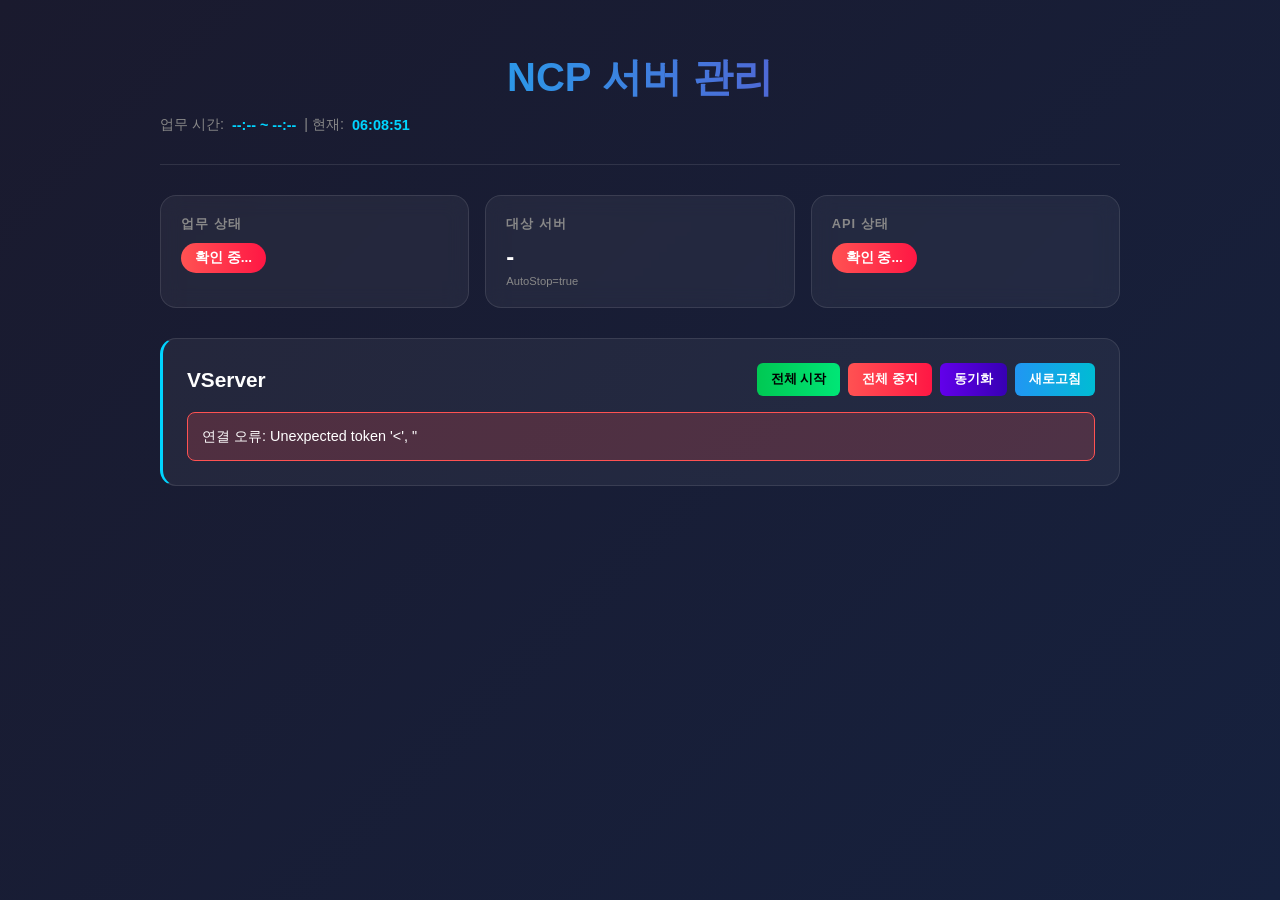
==== static/index.html @ e786b467 "first commit" ====
<!DOCTYPE html>
<html lang="ko">
<head>
    <meta charset="UTF-8">
    <meta name="viewport" content="width=device-width, initial-scale=1.0">
    <title>NCP 서버 관리 대시보드</title>
    <style>
        * { margin: 0; padding: 0; box-sizing: border-box; }

        body {
            font-family: 'Segoe UI', Tahoma, Geneva, Verdana, sans-serif;
            background: linear-gradient(135deg, #1a1a2e 0%, #16213e 100%);
            min-height: 100vh;
            color: #fff;
        }

        .container { max-width: 1000px; margin: 0 auto; padding: 20px; }

        header {
            text-align: center;
            padding: 30px 0;
            border-bottom: 1px solid rgba(255,255,255,0.1);
            margin-bottom: 30px;
        }

        header h1 {
            font-size: 2.5rem;
            margin-bottom: 10px;
            background: linear-gradient(90deg, #00d4ff, #7b2cbf);
            -webkit-background-clip: text;
            -webkit-text-fill-color: transparent;
        }

        .status-cards {
            display: grid;
            grid-template-columns: repeat(auto-fit, minmax(200px, 1fr));
            gap: 16px;
            margin-bottom: 30px;
        }

        .card {
            background: rgba(255,255,255,0.05);
            border-radius: 16px;
            padding: 20px;
            backdrop-filter: blur(10px);
            border: 1px solid rgba(255,255,255,0.1);
            transition: transform 0.3s, box-shadow 0.3s;
        }

        .card:hover {
            transform: translateY(-3px);
            box-shadow: 0 10px 40px rgba(0,0,0,0.3);
        }

        .card h3 {
            font-size: 0.8rem;
            text-transform: uppercase;
            letter-spacing: 1px;
            color: #888;
            margin-bottom: 10px;
        }

        .card .value { font-size: 1.5rem; font-weight: bold; }

        .status-badge {
            display: inline-block;
            padding: 6px 14px;
            border-radius: 20px;
            font-size: 0.85rem;
            font-weight: 600;
        }

        .status-badge.work { background: linear-gradient(90deg, #00c853, #00e676); color: #000; }
        .status-badge.off { background: linear-gradient(90deg, #ff5252, #ff1744); color: #fff; }

        .server-section {
            background: rgba(255,255,255,0.05);
            border-radius: 16px;
            padding: 24px;
            border: 1px solid rgba(255,255,255,0.1);
            border-left: 3px solid #00d4ff;
        }

        .section-header {
            display: flex;
            justify-content: space-between;
            align-items: center;
            margin-bottom: 16px;
        }

        .section-header h2 {
            font-size: 1.3rem;
            display: flex;
            align-items: center;
            gap: 10px;
        }

        .server-item {
            display: flex;
            align-items: center;
            justify-content: space-between;
            padding: 14px 16px;
            background: rgba(255,255,255,0.03);
            border-radius: 10px;
            margin-bottom: 10px;
            transition: background 0.3s;
        }

        .server-item:hover { background: rgba(255,255,255,0.08); }

        .server-info { flex: 1; }
        .server-name { font-size: 1rem; font-weight: 600; margin-bottom: 2px; }
        .server-id { font-size: 0.8rem; color: #888; font-family: monospace; }

        .server-status { display: flex; align-items: center; gap: 10px; }

        .status-dot {
            width: 10px;
            height: 10px;
            border-radius: 50%;
            animation: pulse 2s infinite;
        }

        .status-dot.running { background: #00e676; box-shadow: 0 0 8px #00e676; }
        .status-dot.stopped { background: #ff5252; box-shadow: 0 0 8px #ff5252; }
        .status-dot.pending { background: #ffc107; box-shadow: 0 0 8px #ffc107; }

        @keyframes pulse { 0%, 100% { opacity: 1; } 50% { opacity: 0.5; } }

        .btn {
            padding: 8px 14px;
            border: none;
            border-radius: 6px;
            cursor: pointer;
            font-weight: 600;
            font-size: 0.8rem;
            transition: transform 0.2s, box-shadow 0.2s;
        }

        .btn:hover { transform: scale(1.05); }
        .btn:active { transform: scale(0.95); }
        .btn:disabled { opacity: 0.5; cursor: not-allowed; transform: none; }

        .btn-start { background: linear-gradient(90deg, #00c853, #00e676); color: #000; }
        .btn-stop { background: linear-gradient(90deg, #ff5252, #ff1744); color: #fff; }
        .btn-refresh { background: linear-gradient(90deg, #2196f3, #00bcd4); color: #fff; }
        .btn-sync { background: linear-gradient(90deg, #6200ea, #3700b3); color: #fff; }

        .btn-group { display: flex; gap: 8px; }

        /* 커스텀 툴팁 스타일 */
        .tooltip-container {
            position: relative;
            display: inline-block;
        }

        .custom-tooltip {
            visibility: hidden;
            width: 200px;
            background-color: rgba(0, 0, 0, 0.9);
            color: #fff;
            text-align: center;
            border-radius: 8px;
            padding: 10px;
            position: absolute;
            z-index: 100;
            bottom: 125%; /* 버튼 위로 위치 */
            left: 50%;
            transform: translateX(-50%);
            opacity: 0;
            transition: opacity 0.3s, transform 0.3s;
            font-size: 0.75rem;
            line-height: 1.4;
            pointer-events: none;
            border: 1px solid rgba(0, 212, 255, 0.3);
            box-shadow: 0 4px 15px rgba(0,0,0,0.5);
        }

        .custom-tooltip::after {
            content: "";
            position: absolute;
            top: 100%; /* 툴팁 아래쪽에 화살표 */
            left: 50%;
            margin-left: -5px;
            border-width: 5px;
            border-style: solid;
            border-color: rgba(0, 0, 0, 0.9) transparent transparent transparent;
        }

        .tooltip-container:hover .custom-tooltip {
            visibility: visible;
            opacity: 1;
            transform: translateX(-50%) translateY(-5px);
        }

        .loading { text-align: center; padding: 30px; color: #888; }

        .spinner {
            width: 30px;
            height: 30px;
            border: 3px solid rgba(255,255,255,0.1);
            border-top-color: #00d4ff;
            border-radius: 50%;
            animation: spin 1s linear infinite;
            margin: 0 auto 12px;
        }

        @keyframes spin { to { transform: rotate(360deg); } }

        .error {
            background: rgba(255,82,82,0.2);
            border: 1px solid #ff5252;
            padding: 14px;
            border-radius: 8px;
            font-size: 0.9rem;
        }

        .schedule-info {
            display: flex;
            align-items: center;
            gap: 8px;
            color: #888;
            font-size: 0.9rem;
        }

        .schedule-info span { color: #00d4ff; font-weight: 600; }

        .empty-state {
            text-align: center;
            padding: 40px 20px;
            color: #666;
        }

        .empty-state h3 { margin-bottom: 8px; color: #888; }
    </style>
</head>
<body>
    <div class="container">
        <header>
            <h1>NCP 서버 관리</h1>
            <p class="schedule-info">
                업무 시간: <span id="work-hours">--:-- ~ --:--</span> |
                현재: <span id="current-time">--:--:--</span>
            </p>
        </header>

        <div class="status-cards">
            <div class="card">
                <h3>업무 상태</h3>
                <div id="work-status"><span class="status-badge off">확인 중...</span></div>
            </div>
            <div class="card">
                <h3>대상 서버</h3>
                <div class="value" id="server-count">-</div>
                <div style="font-size: 0.7rem; color: #888; margin-top: 4px;">AutoStop=true</div>
            </div>
            <div class="card">
                <h3>API 상태</h3>
                <div id="api-status"><span class="status-badge off">확인 중...</span></div>
            </div>
        </div>

        <div class="server-section">
            <div class="section-header">
                <h2>VServer</h2>
                <div class="btn-group">
                    <button class="btn btn-start" onclick="startAllServers()">전체 시작</button>
                    <button class="btn btn-stop" onclick="stopAllServers()">전체 중지</button>
                    <div class="tooltip-container">
                        <div class="custom-tooltip">현재 시간 규칙에 맞춰<br>서버를 <strong>시작</strong>하거나 <strong>중지</strong>합니다.</div>
                        <button class="btn btn-sync" onclick="runScheduler()">동기화</button>
                    </div>
                    <div class="tooltip-container">
                        <div id="refresh-tooltip" class="custom-tooltip">새로고침</div>
                        <button id="btn-refresh" class="btn btn-refresh" onclick="refreshServers()">새로고침</button>
                    </div>
                </div>
            </div>
            <div id="server-container">
                <div class="loading"><div class="spinner"></div><p>불러오는 중...</p></div>
            </div>
        </div>
    </div>

    <script>
        let serverList = [];
        let refreshTimer = null;

        async function fetchStatus() {
            try {
                const response = await fetch('/api/status');
                const data = await response.json();

                const info = data.work_time_info;
                const start = `${String(info.start_hour).padStart(2, '0')}:${String(info.start_minute).padStart(2, '0')}`;
                const end = `${String(info.end_hour).padStart(2, '0')}:${String(info.end_minute).padStart(2, '0')}`;
                document.getElementById('work-hours').textContent = `${start} ~ ${end}`;

                const workStatus = document.getElementById('work-status');
                workStatus.innerHTML = info.is_work_time
                    ? '<span class="status-badge work">업무중</span>'
                    : '<span class="status-badge off">퇴근!</span>';

                const apiStatus = document.getElementById('api-status');
                apiStatus.innerHTML = data.api_configured
                    ? '<span class="status-badge work">연결됨</span>'
                    : '<span class="status-badge off">미설정</span>';
            } catch (error) {
                console.error('Status fetch error:', error);
            }
        }

        function updateTime() {
            document.getElementById('current-time').textContent = new Date().toTimeString().split(' ')[0];
        }

        async function refreshServers() {
            if (refreshTimer) clearTimeout(refreshTimer);

            const container = document.getElementById('server-container');
            // 로딩 중 표시를 매번 하면 깜빡거리므로, 데이터가 없을 때만 표시
            if (serverList.length === 0) {
                container.innerHTML = '<div class="loading"><div class="spinner"></div><p>불러오는 중...</p></div>';
            }

            try {
                const response = await fetch('/api/servers');
                const data = await response.json();

                if (data.getServerInstanceListResponse) {
                    serverList = data.getServerInstanceListResponse.serverInstanceList || [];
                    document.getElementById('server-count').textContent = serverList.length;
                    renderServers();

                    // 자동 갱신 로직: 작업 중인 서버가 있으면 10초마다 갱신, 안정화되면 중단
                    const hasPending = serverList.some(s => {
                        const statusClass = getStatusClass(s.serverInstanceStatus.code, s.serverInstanceOperation?.code);
                        return statusClass === 'pending';
                    });
                    
                    const refreshBtn = document.getElementById('btn-refresh');
                    const tooltip = document.getElementById('refresh-tooltip');
                    
                    if (hasPending) {
                        tooltip.innerHTML = "상태 변경 중...<br><strong>10초마다</strong> 자동으로 새로고침됩니다.";
                        refreshBtn.innerHTML = '새로고침 <small style="font-size:0.6rem; opacity:0.7;">(자동...)</small>';
                        refreshTimer = setTimeout(refreshServers, 10000);
                    } else {
                        tooltip.textContent = "새로고침";
                        refreshBtn.innerHTML = '새로고침';
                    }

                } else {
                    container.innerHTML = `<div class="error">오류: ${data.responseError?.returnMessage || '알 수 없는 오류'}</div>`;
                }
            } catch (error) {
                container.innerHTML = `<div class="error">연결 오류: ${error.message}</div>`;
            }
        }

        function renderServers() {
            const container = document.getElementById('server-container');

            if (serverList.length === 0) {
                container.innerHTML = '<div class="empty-state"><h3>서버가 없습니다</h3></div>';
                return;
            }

            container.innerHTML = serverList.map(server => {
                const statusCode = server.serverInstanceStatus.code;
                const operationCode = server.serverInstanceOperation?.code;
                const statusName = server.serverInstanceStatusName;

                const statusClass = getStatusClass(statusCode, operationCode);
                const statusText = getStatusText(statusCode, operationCode, statusName);
                const isRunning = statusClass === 'running';
                const isStopped = statusClass === 'stopped';
                const isPending = statusClass === 'pending';

                return `
                    <div class="server-item">
                        <div class="server-info">
                            <div class="server-name">${server.serverName}</div>
                            <div class="server-id">${server.serverInstanceNo}</div>
                        </div>
                        <div class="server-status">
                            <span>${statusText}</span>
                            <div class="status-dot ${statusClass}"></div>
                            <button class="btn btn-start" onclick="startServer('${server.serverInstanceNo}')" ${isRunning || isPending ? 'disabled' : ''}>시작</button>
                            <button class="btn btn-stop" onclick="stopServer('${server.serverInstanceNo}')" ${isStopped || isPending ? 'disabled' : ''}>중지</button>
                        </div>
                    </div>
                `;
            }).join('');
        }

        function getStatusClass(statusCode, operationCode) {
            // 작업 중인 경우
            if (operationCode && operationCode !== 'NULL') {
                return 'pending';
            }
            switch(statusCode) {
                case 'RUN': return 'running';
                case 'NSTOP': case 'STOP': return 'stopped';
                default: return 'pending';
            }
        }

        function getStatusText(statusCode, operationCode, statusName) {
            // 작업 중인 경우 (SHTDN=정지중, STRT=시작중, REBOT=재시작중 등)
            if (operationCode && operationCode !== 'NULL') {
                const opTexts = {
                    'SHTDN': '정지 중',
                    'START': '시작 중',
                    'REBOT': '재시작 중',
                    'TERMT': '반납 중'
                };
                return opTexts[operationCode] || statusName || operationCode;
            }
            const texts = {
                'RUN': '실행 중',
                'NSTOP': '정지됨', 'STOP': '정지됨',
                'INIT': '초기화 중', 'CREAT': '생성 중'
            };
            return texts[statusCode] || statusName || statusCode;
        }

        async function startServer(serverNo) {
            try {
                await fetch('/api/servers/start', {
                    method: 'POST',
                    headers: { 'Content-Type': 'application/json' },
                    body: JSON.stringify({ server_instance_nos: [serverNo] })
                });
                setTimeout(refreshServers, 2000);
            } catch (error) { alert('시작 실패: ' + error.message); }
        }

        async function stopServer(serverNo) {
            try {
                await fetch('/api/servers/stop', {
                    method: 'POST',
                    headers: { 'Content-Type': 'application/json' },
                    body: JSON.stringify({ server_instance_nos: [serverNo] })
                });
                setTimeout(refreshServers, 2000);
            } catch (error) { alert('중지 실패: ' + error.message); }
        }

        async function startAllServers() {
            const nos = serverList.map(s => s.serverInstanceNo);
            if (nos.length === 0) return alert('서버가 없습니다.');
            if (!confirm('모든 서버를 시작하시겠습니까?')) return;
            try {
                await fetch('/api/servers/start', {
                    method: 'POST',
                    headers: { 'Content-Type': 'application/json' },
                    body: JSON.stringify({ server_instance_nos: nos })
                });
                setTimeout(refreshServers, 2000);
            } catch (error) { alert('시작 실패: ' + error.message); }
        }

        async function stopAllServers() {
            const nos = serverList.map(s => s.serverInstanceNo);
            if (nos.length === 0) return alert('서버가 없습니다.');
            if (!confirm('모든 서버를 중지하시겠습니까?')) return;
            try {
                await fetch('/api/servers/stop', {
                    method: 'POST',
                    headers: { 'Content-Type': 'application/json' },
                    body: JSON.stringify({ server_instance_nos: nos })
                });
                setTimeout(refreshServers, 2000);
            } catch (error) { alert('중지 실패: ' + error.message); }
        }

        async function runScheduler() {
            if (!confirm('현재 시간 규칙에 맞춰 서버 상태를 동기화하시겠습니까?')) return;
            try {
                const response = await fetch('/api/scheduler/run', { method: 'POST' });
                if (response.ok) {
                    alert('규칙 적용이 완료되었습니다.');
                    refreshServers();
                } else {
                    const data = await response.json();
                    alert('오류: ' + (data.detail || '알 수 없는 오류'));
                }
            } catch (error) {
                alert('요청 실패: ' + error.message);
            }
        }

        // Init
        fetchStatus();
        refreshServers();
        setInterval(updateTime, 1000);
        setInterval(fetchStatus, 60000);
    </script>
</body>
</html>
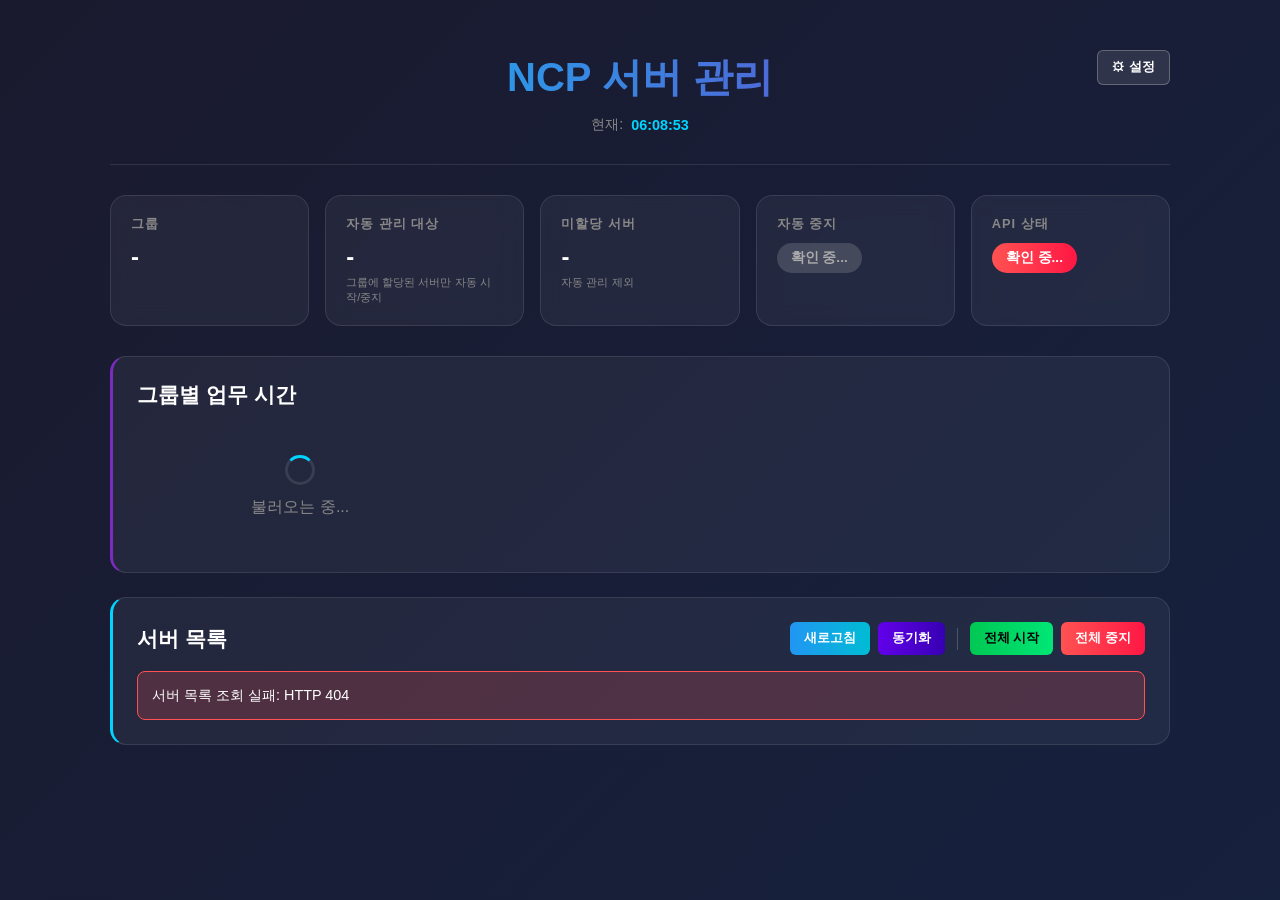
==== commit 0c303ad8: "그룹 기반 서버 관리 시스템으로 전면 개편 - SQLite 그룹/할당 저장소 도입 (app/database.py) — 그룹별 업무시간·주말 설정 - 그룹에 할당된 서버만 자동 시작" ====
--- a/static/index.html
+++ b/static/index.html
@@ -4,276 +4,70 @@
     <meta charset="UTF-8">
     <meta name="viewport" content="width=device-width, initial-scale=1.0">
     <title>NCP 서버 관리 대시보드</title>
-    <style>
-        * { margin: 0; padding: 0; box-sizing: border-box; }
-
-        body {
-            font-family: 'Segoe UI', Tahoma, Geneva, Verdana, sans-serif;
-            background: linear-gradient(135deg, #1a1a2e 0%, #16213e 100%);
-            min-height: 100vh;
-            color: #fff;
-        }
-
-        .container { max-width: 1000px; margin: 0 auto; padding: 20px; }
-
-        header {
-            text-align: center;
-            padding: 30px 0;
-            border-bottom: 1px solid rgba(255,255,255,0.1);
-            margin-bottom: 30px;
-        }
-
-        header h1 {
-            font-size: 2.5rem;
-            margin-bottom: 10px;
-            background: linear-gradient(90deg, #00d4ff, #7b2cbf);
-            -webkit-background-clip: text;
-            -webkit-text-fill-color: transparent;
-        }
-
-        .status-cards {
-            display: grid;
-            grid-template-columns: repeat(auto-fit, minmax(200px, 1fr));
-            gap: 16px;
-            margin-bottom: 30px;
-        }
-
-        .card {
-            background: rgba(255,255,255,0.05);
-            border-radius: 16px;
-            padding: 20px;
-            backdrop-filter: blur(10px);
-            border: 1px solid rgba(255,255,255,0.1);
-            transition: transform 0.3s, box-shadow 0.3s;
-        }
-
-        .card:hover {
-            transform: translateY(-3px);
-            box-shadow: 0 10px 40px rgba(0,0,0,0.3);
-        }
-
-        .card h3 {
-            font-size: 0.8rem;
-            text-transform: uppercase;
-            letter-spacing: 1px;
-            color: #888;
-            margin-bottom: 10px;
-        }
-
-        .card .value { font-size: 1.5rem; font-weight: bold; }
-
-        .status-badge {
-            display: inline-block;
-            padding: 6px 14px;
-            border-radius: 20px;
-            font-size: 0.85rem;
-            font-weight: 600;
-        }
-
-        .status-badge.work { background: linear-gradient(90deg, #00c853, #00e676); color: #000; }
-        .status-badge.off { background: linear-gradient(90deg, #ff5252, #ff1744); color: #fff; }
-
-        .server-section {
-            background: rgba(255,255,255,0.05);
-            border-radius: 16px;
-            padding: 24px;
-            border: 1px solid rgba(255,255,255,0.1);
-            border-left: 3px solid #00d4ff;
-        }
-
-        .section-header {
-            display: flex;
-            justify-content: space-between;
-            align-items: center;
-            margin-bottom: 16px;
-        }
-
-        .section-header h2 {
-            font-size: 1.3rem;
-            display: flex;
-            align-items: center;
-            gap: 10px;
-        }
-
-        .server-item {
-            display: flex;
-            align-items: center;
-            justify-content: space-between;
-            padding: 14px 16px;
-            background: rgba(255,255,255,0.03);
-            border-radius: 10px;
-            margin-bottom: 10px;
-            transition: background 0.3s;
-        }
-
-        .server-item:hover { background: rgba(255,255,255,0.08); }
-
-        .server-info { flex: 1; }
-        .server-name { font-size: 1rem; font-weight: 600; margin-bottom: 2px; }
-        .server-id { font-size: 0.8rem; color: #888; font-family: monospace; }
-
-        .server-status { display: flex; align-items: center; gap: 10px; }
-
-        .status-dot {
-            width: 10px;
-            height: 10px;
-            border-radius: 50%;
-            animation: pulse 2s infinite;
-        }
-
-        .status-dot.running { background: #00e676; box-shadow: 0 0 8px #00e676; }
-        .status-dot.stopped { background: #ff5252; box-shadow: 0 0 8px #ff5252; }
-        .status-dot.pending { background: #ffc107; box-shadow: 0 0 8px #ffc107; }
-
-        @keyframes pulse { 0%, 100% { opacity: 1; } 50% { opacity: 0.5; } }
-
-        .btn {
-            padding: 8px 14px;
-            border: none;
-            border-radius: 6px;
-            cursor: pointer;
-            font-weight: 600;
-            font-size: 0.8rem;
-            transition: transform 0.2s, box-shadow 0.2s;
-        }
-
-        .btn:hover { transform: scale(1.05); }
-        .btn:active { transform: scale(0.95); }
-        .btn:disabled { opacity: 0.5; cursor: not-allowed; transform: none; }
-
-        .btn-start { background: linear-gradient(90deg, #00c853, #00e676); color: #000; }
-        .btn-stop { background: linear-gradient(90deg, #ff5252, #ff1744); color: #fff; }
-        .btn-refresh { background: linear-gradient(90deg, #2196f3, #00bcd4); color: #fff; }
-        .btn-sync { background: linear-gradient(90deg, #6200ea, #3700b3); color: #fff; }
-
-        .btn-group { display: flex; gap: 8px; }
-
-        /* 커스텀 툴팁 스타일 */
-        .tooltip-container {
-            position: relative;
-            display: inline-block;
-        }
-
-        .custom-tooltip {
-            visibility: hidden;
-            width: 200px;
-            background-color: rgba(0, 0, 0, 0.9);
-            color: #fff;
-            text-align: center;
-            border-radius: 8px;
-            padding: 10px;
-            position: absolute;
-            z-index: 100;
-            bottom: 125%; /* 버튼 위로 위치 */
-            left: 50%;
-            transform: translateX(-50%);
-            opacity: 0;
-            transition: opacity 0.3s, transform 0.3s;
-            font-size: 0.75rem;
-            line-height: 1.4;
-            pointer-events: none;
-            border: 1px solid rgba(0, 212, 255, 0.3);
-            box-shadow: 0 4px 15px rgba(0,0,0,0.5);
-        }
-
-        .custom-tooltip::after {
-            content: "";
-            position: absolute;
-            top: 100%; /* 툴팁 아래쪽에 화살표 */
-            left: 50%;
-            margin-left: -5px;
-            border-width: 5px;
-            border-style: solid;
-            border-color: rgba(0, 0, 0, 0.9) transparent transparent transparent;
-        }
-
-        .tooltip-container:hover .custom-tooltip {
-            visibility: visible;
-            opacity: 1;
-            transform: translateX(-50%) translateY(-5px);
-        }
-
-        .loading { text-align: center; padding: 30px; color: #888; }
-
-        .spinner {
-            width: 30px;
-            height: 30px;
-            border: 3px solid rgba(255,255,255,0.1);
-            border-top-color: #00d4ff;
-            border-radius: 50%;
-            animation: spin 1s linear infinite;
-            margin: 0 auto 12px;
-        }
-
-        @keyframes spin { to { transform: rotate(360deg); } }
-
-        .error {
-            background: rgba(255,82,82,0.2);
-            border: 1px solid #ff5252;
-            padding: 14px;
-            border-radius: 8px;
-            font-size: 0.9rem;
-        }
-
-        .schedule-info {
-            display: flex;
-            align-items: center;
-            gap: 8px;
-            color: #888;
-            font-size: 0.9rem;
-        }
-
-        .schedule-info span { color: #00d4ff; font-weight: 600; }
-
-        .empty-state {
-            text-align: center;
-            padding: 40px 20px;
-            color: #666;
-        }
-
-        .empty-state h3 { margin-bottom: 8px; color: #888; }
-    </style>
+    <link rel="stylesheet" href="/static/style.css">
 </head>
 <body>
     <div class="container">
         <header>
             <h1>NCP 서버 관리</h1>
             <p class="schedule-info">
-                업무 시간: <span id="work-hours">--:-- ~ --:--</span> |
                 현재: <span id="current-time">--:--:--</span>
             </p>
+            <div class="header-actions">
+                <a href="/settings" class="btn btn-settings">⚙ 설정</a>
+            </div>
         </header>
+
+        <div id="autostop-banner" class="banner-warning" style="display: none;"></div>
+        <div id="unassigned-banner" class="banner-warning" style="display: none;"></div>
 
         <div class="status-cards">
             <div class="card">
-                <h3>업무 상태</h3>
-                <div id="work-status"><span class="status-badge off">확인 중...</span></div>
+                <h3>그룹</h3>
+                <div class="value" id="group-count">-</div>
             </div>
             <div class="card">
-                <h3>대상 서버</h3>
+                <h3>자동 관리 대상</h3>
                 <div class="value" id="server-count">-</div>
-                <div style="font-size: 0.7rem; color: #888; margin-top: 4px;">AutoStop=true</div>
+                <div style="font-size: 0.7rem; color: #888; margin-top: 4px;" id="server-count-sub">그룹에 할당된 서버만 자동 시작/중지</div>
+            </div>
+            <div class="card">
+                <h3>미할당 서버</h3>
+                <div class="value" id="unassigned-count">-</div>
+                <div style="font-size: 0.7rem; color: #888; margin-top: 4px;">자동 관리 제외</div>
+            </div>
+            <div class="card">
+                <h3>자동 중지</h3>
+                <div id="auto-stop-status"><span class="status-badge none">확인 중...</span></div>
             </div>
             <div class="card">
                 <h3>API 상태</h3>
                 <div id="api-status"><span class="status-badge off">확인 중...</span></div>
+                <div style="font-size: 0.7rem; color: #888; margin-top: 4px; display: none;" id="api-status-sub"></div>
             </div>
         </div>
 
-        <div class="server-section">
+        <div class="section accent-purple">
             <div class="section-header">
-                <h2>VServer</h2>
+                <h2>그룹별 업무 시간</h2>
+            </div>
+            <div id="group-container" class="group-grid">
+                <div class="loading"><div class="spinner"></div><p>불러오는 중...</p></div>
+            </div>
+        </div>
+
+        <div class="section accent-blue">
+            <div class="section-header">
+                <h2>서버 목록</h2>
                 <div class="btn-group">
-                    <button class="btn btn-start" onclick="startAllServers()">전체 시작</button>
-                    <button class="btn btn-stop" onclick="stopAllServers()">전체 중지</button>
+                    <button id="btn-refresh" class="btn btn-refresh" onclick="refreshServers()">새로고침</button>
                     <div class="tooltip-container">
-                        <div class="custom-tooltip">현재 시간 규칙에 맞춰<br>서버를 <strong>시작</strong>하거나 <strong>중지</strong>합니다.</div>
-                        <button class="btn btn-sync" onclick="runScheduler()">동기화</button>
+                        <div class="custom-tooltip">각 그룹의 시간 규칙에 맞춰<br>서버를 <strong>시작</strong>하거나 <strong>중지</strong>합니다.<br>(미할당 서버는 제외)</div>
+                        <button class="btn btn-sync" onclick="runScheduler(this)">동기화</button>
                     </div>
-                    <div class="tooltip-container">
-                        <div id="refresh-tooltip" class="custom-tooltip">새로고침</div>
-                        <button id="btn-refresh" class="btn btn-refresh" onclick="refreshServers()">새로고침</button>
-                    </div>
+                    <div class="btn-divider"></div>
+                    <button class="btn btn-start" onclick="startAllServers(this)">전체 시작</button>
+                    <button class="btn btn-stop" onclick="openStopModal()">전체 중지</button>
                 </div>
             </div>
             <div id="server-container">
@@ -282,29 +76,82 @@
         </div>
     </div>
 
+    <!-- 전체 중지 범위 선택 모달 -->
+    <div id="stop-modal" class="modal-overlay" style="display: none;">
+        <div class="modal-box">
+            <h3>전체 중지</h3>
+            <p id="stop-modal-desc"></p>
+            <div class="modal-actions">
+                <button class="btn btn-stop" id="stop-all-btn"></button>
+                <button class="btn btn-stop-outline" id="stop-assigned-btn"></button>
+                <button class="btn btn-settings" onclick="closeStopModal()">취소</button>
+            </div>
+        </div>
+    </div>
+
+    <div id="toast-container" class="toast-container"></div>
+
     <script>
-        let serverList = [];
+        let serverList = null;          // null = 아직 미로드, [] = 로드됐지만 0대
+        let groups = [];
+        let autoStopEnabled = true;
         let refreshTimer = null;
+
+        function esc(str) {
+            return String(str ?? '').replace(/[&<>"']/g,
+                c => ({'&':'&amp;','<':'&lt;','>':'&gt;','"':'&quot;',"'":'&#39;'}[c]));
+        }
+
+        function pad(n) { return String(n).padStart(2, '0'); }
+
+        function showToast(message, type = 'success') {
+            const container = document.getElementById('toast-container');
+            const toast = document.createElement('div');
+            toast.className = `toast ${type === 'success' ? '' : type}`.trim();
+            toast.textContent = message;
+            container.appendChild(toast);
+            setTimeout(() => toast.remove(), type === 'success' ? 3500 : 6500);
+        }
+
+        // 중복 클릭 방지: 요청 동안 버튼 비활성화
+        async function withBusy(btn, fn) {
+            if (!btn) return fn();
+            if (btn.disabled) return;
+            const orig = btn.innerHTML;
+            btn.disabled = true;
+            btn.innerHTML = '처리 중...';
+            try { await fn(); }
+            finally { btn.disabled = false; btn.innerHTML = orig; }
+        }
 
         async function fetchStatus() {
             try {
                 const response = await fetch('/api/status');
+                if (!response.ok) return;
                 const data = await response.json();
 
-                const info = data.work_time_info;
-                const start = `${String(info.start_hour).padStart(2, '0')}:${String(info.start_minute).padStart(2, '0')}`;
-                const end = `${String(info.end_hour).padStart(2, '0')}:${String(info.end_minute).padStart(2, '0')}`;
-                document.getElementById('work-hours').textContent = `${start} ~ ${end}`;
-
-                const workStatus = document.getElementById('work-status');
-                workStatus.innerHTML = info.is_work_time
-                    ? '<span class="status-badge work">업무중</span>'
-                    : '<span class="status-badge off">퇴근!</span>';
-
-                const apiStatus = document.getElementById('api-status');
-                apiStatus.innerHTML = data.api_configured
+                groups = data.groups || [];
+                autoStopEnabled = !!data.auto_stop_enabled;
+                document.getElementById('group-count').textContent = groups.length;
+
+                document.getElementById('api-status').innerHTML = data.api_configured
                     ? '<span class="status-badge work">연결됨</span>'
                     : '<span class="status-badge off">미설정</span>';
+                const apiSub = document.getElementById('api-status-sub');
+                if (!data.api_configured) {
+                    apiSub.textContent = 'NCP_ACCESS_KEY / NCP_SECRET_KEY 환경변수를 설정하세요';
+                    apiSub.style.display = 'block';
+                } else {
+                    apiSub.style.display = 'none';
+                }
+
+                document.getElementById('auto-stop-status').innerHTML = autoStopEnabled
+                    ? '<span class="status-badge work">켜짐</span>'
+                    : '<span class="status-badge warn">꺼짐</span>';
+                updateAutoStopBanner();
+
+                renderGroups();
+                renderServers();
             } catch (error) {
                 console.error('Status fetch error:', error);
             }
@@ -314,52 +161,133 @@
             document.getElementById('current-time').textContent = new Date().toTimeString().split(' ')[0];
         }
 
+        function updateAutoStopBanner() {
+            const banner = document.getElementById('autostop-banner');
+            if (autoStopEnabled) {
+                banner.style.display = 'none';
+                return;
+            }
+            banner.innerHTML = `
+                <span>⚠️ <strong>자동 중지가 꺼져 있습니다.</strong> 업무 종료 시간이 되어도 서버가 중지되지 않습니다. (자동 시작은 계속 동작)</span>
+                <a href="/settings" class="btn btn-settings">설정에서 켜기 →</a>`;
+            banner.style.display = 'flex';
+        }
+
+        function renderGroups() {
+            const container = document.getElementById('group-container');
+
+            if (groups.length === 0) {
+                container.innerHTML = `
+                    <div class="empty-state">
+                        <h3>그룹이 없습니다</h3>
+                        <p style="margin-bottom: 12px;">그룹을 만들고 서버를 할당해야 자동 시작/중지가 동작합니다.</p>
+                        <a href="/settings" class="btn btn-add">설정에서 그룹 추가 →</a>
+                    </div>`;
+                return;
+            }
+
+            container.innerHTML = groups.map(g => `
+                <div class="group-card">
+                    <div class="group-card-header">
+                        <span class="group-name">${esc(g.name)}</span>
+                        ${g.is_work_time
+                            ? '<span class="status-badge work">업무중</span>'
+                            : '<span class="status-badge idle">업무시간 외</span>'}
+                    </div>
+                    <div class="group-row">
+                        🕒 ${pad(g.start_hour)}:${pad(g.start_minute)} ~ ${pad(g.end_hour)}:${pad(g.end_minute)}
+                        · 주말 ${g.include_weekends ? '포함' : '제외'}
+                    </div>
+                    <div class="group-meta">할당 서버: <strong>${g.server_count}대</strong></div>
+                </div>
+            `).join('');
+        }
+
+        function updateBanner() {
+            const banner = document.getElementById('unassigned-banner');
+            if (!serverList) { banner.style.display = 'none'; return; }
+
+            const unassigned = serverList.filter(s => s.groupId == null).length;
+            if (unassigned === 0) {
+                banner.style.display = 'none';
+                return;
+            }
+
+            const allUnassigned = unassigned === serverList.length && serverList.length > 0;
+            banner.innerHTML = `
+                <span>⚠️ ${allUnassigned
+                    ? `모든 서버(${unassigned}대)가 그룹 미할당 상태입니다. 지금은 <strong>아무 서버도 자동 시작/중지되지 않습니다.</strong>`
+                    : `미할당 서버 <strong>${unassigned}대</strong>는 자동 시작/중지되지 않습니다.`}
+                </span>
+                <a href="/settings" class="btn btn-settings">설정에서 할당하기 →</a>`;
+            banner.style.display = 'flex';
+        }
+
         async function refreshServers() {
             if (refreshTimer) clearTimeout(refreshTimer);
 
             const container = document.getElementById('server-container');
-            // 로딩 중 표시를 매번 하면 깜빡거리므로, 데이터가 없을 때만 표시
-            if (serverList.length === 0) {
+            if (!serverList) {
                 container.innerHTML = '<div class="loading"><div class="spinner"></div><p>불러오는 중...</p></div>';
             }
 
             try {
                 const response = await fetch('/api/servers');
+
+                if (!response.ok) {
+                    const data = await response.json().catch(() => ({}));
+                    handleServerListError(data.detail || `HTTP ${response.status}`);
+                    return;
+                }
+
                 const data = await response.json();
-
-                if (data.getServerInstanceListResponse) {
-                    serverList = data.getServerInstanceListResponse.serverInstanceList || [];
-                    document.getElementById('server-count').textContent = serverList.length;
-                    renderServers();
-
-                    // 자동 갱신 로직: 작업 중인 서버가 있으면 10초마다 갱신, 안정화되면 중단
-                    const hasPending = serverList.some(s => {
-                        const statusClass = getStatusClass(s.serverInstanceStatus.code, s.serverInstanceOperation?.code);
-                        return statusClass === 'pending';
-                    });
-                    
-                    const refreshBtn = document.getElementById('btn-refresh');
-                    const tooltip = document.getElementById('refresh-tooltip');
-                    
-                    if (hasPending) {
-                        tooltip.innerHTML = "상태 변경 중...<br><strong>10초마다</strong> 자동으로 새로고침됩니다.";
-                        refreshBtn.innerHTML = '새로고침 <small style="font-size:0.6rem; opacity:0.7;">(자동...)</small>';
-                        refreshTimer = setTimeout(refreshServers, 10000);
-                    } else {
-                        tooltip.textContent = "새로고침";
-                        refreshBtn.innerHTML = '새로고침';
-                    }
-
-                } else {
-                    container.innerHTML = `<div class="error">오류: ${data.responseError?.returnMessage || '알 수 없는 오류'}</div>`;
-                }
+                serverList = data.getServerInstanceListResponse.serverInstanceList || [];
+                renderServers();
+                scheduleAutoRefresh();
             } catch (error) {
-                container.innerHTML = `<div class="error">연결 오류: ${error.message}</div>`;
+                handleServerListError(error.message);
+            }
+        }
+
+        function handleServerListError(message) {
+            const container = document.getElementById('server-container');
+            if (serverList && serverList.length > 0) {
+                // 기존 목록을 지우지 않고 유지, 폴링 체인도 유지
+                console.error('서버 목록 갱신 실패 (기존 목록 유지):', message);
+                showToast('서버 목록 갱신 실패 (기존 화면 유지): ' + message, 'error');
+                scheduleAutoRefresh();
+            } else {
+                container.innerHTML = `<div class="error">서버 목록 조회 실패: ${esc(message)}</div>`;
+            }
+        }
+
+        function scheduleAutoRefresh() {
+            const hasPending = (serverList || []).some(s =>
+                getStatusClass(s.serverInstanceStatus.code, s.serverInstanceOperation?.code) === 'pending');
+
+            const refreshBtn = document.getElementById('btn-refresh');
+
+            if (hasPending) {
+                refreshBtn.innerHTML = '새로고침 <small style="font-size:0.6rem; opacity:0.7;">(자동...)</small>';
+                refreshBtn.title = '상태 변경 중 - 10초마다 자동으로 새로고침됩니다';
+                refreshTimer = setTimeout(refreshServers, 10000);
+            } else {
+                refreshBtn.innerHTML = '새로고침';
+                refreshBtn.title = '';
             }
         }
 
         function renderServers() {
             const container = document.getElementById('server-container');
+            if (serverList === null) return;   // 아직 로드 전이면 로딩 표시 유지
+
+            const assigned = serverList.filter(s => s.groupId != null).length;
+            const unassigned = serverList.length - assigned;
+            document.getElementById('server-count').textContent = assigned;
+            document.getElementById('server-count-sub').textContent =
+                `전체 ${serverList.length}대 중 그룹 할당됨`;
+            document.getElementById('unassigned-count').textContent = unassigned;
+            updateBanner();
 
             if (serverList.length === 0) {
                 container.innerHTML = '<div class="empty-state"><h3>서버가 없습니다</h3></div>';
@@ -377,25 +305,50 @@
                 const isStopped = statusClass === 'stopped';
                 const isPending = statusClass === 'pending';
 
+                const group = groups.find(g => g.id === server.groupId);
+                const groupTag = group
+                    ? `<span class="group-tag" title="${esc(group.name)}">${esc(group.name)}</span>`
+                    : '<span class="group-tag unassigned">미할당</span>';
+
+                // 그룹 규칙 기준 기대 상태와 실제 상태가 다르면 표시
+                let mismatch = '';
+                if (group && !isPending) {
+                    if (group.is_work_time && isStopped) {
+                        mismatch = '<span class="mismatch-badge" title="그룹 규칙상 지금은 켜져 있어야 합니다">업무중인데 정지됨</span>';
+                    } else if (!group.is_work_time && isRunning && autoStopEnabled) {
+                        mismatch = '<span class="mismatch-badge" title="그룹 규칙상 지금은 꺼져 있어야 합니다">업무시간 외 실행 중</span>';
+                    }
+                }
+
                 return `
                     <div class="server-item">
                         <div class="server-info">
-                            <div class="server-name">${server.serverName}</div>
-                            <div class="server-id">${server.serverInstanceNo}</div>
+                            <div class="server-name">${esc(server.serverName)}</div>
+                            <div class="server-id">${esc(server.serverInstanceNo)}</div>
                         </div>
                         <div class="server-status">
-                            <span>${statusText}</span>
+                            ${mismatch}
+                            ${groupTag}
+                            <span>${esc(statusText)}</span>
                             <div class="status-dot ${statusClass}"></div>
-                            <button class="btn btn-start" onclick="startServer('${server.serverInstanceNo}')" ${isRunning || isPending ? 'disabled' : ''}>시작</button>
-                            <button class="btn btn-stop" onclick="stopServer('${server.serverInstanceNo}')" ${isStopped || isPending ? 'disabled' : ''}>중지</button>
+                            <button class="btn btn-start" data-action="start" data-no="${esc(server.serverInstanceNo)}" ${isRunning || isPending ? 'disabled' : ''}>시작</button>
+                            <button class="btn btn-stop" data-action="stop" data-no="${esc(server.serverInstanceNo)}" ${isStopped || isPending ? 'disabled' : ''}>중지</button>
                         </div>
                     </div>
                 `;
             }).join('');
         }
 
+        // 서버별 시작/중지 버튼: 이벤트 위임 (인라인 onclick의 JS 문자열 이스케이프 문제 회피)
+        document.getElementById('server-container').addEventListener('click', (e) => {
+            const btn = e.target.closest('button[data-action]');
+            if (!btn || btn.disabled) return;
+            const no = btn.dataset.no;
+            const action = btn.dataset.action;
+            withBusy(btn, () => action === 'start' ? startServer(no) : stopServer(no));
+        });
+
         function getStatusClass(statusCode, operationCode) {
-            // 작업 중인 경우
             if (operationCode && operationCode !== 'NULL') {
                 return 'pending';
             }
@@ -407,7 +360,6 @@
         }
 
         function getStatusText(statusCode, operationCode, statusName) {
-            // 작업 중인 경우 (SHTDN=정지중, STRT=시작중, REBOT=재시작중 등)
             if (operationCode && operationCode !== 'NULL') {
                 const opTexts = {
                     'SHTDN': '정지 중',
@@ -425,77 +377,149 @@
             return texts[statusCode] || statusName || statusCode;
         }
 
-        async function startServer(serverNo) {
+        async function postAction(url, body, failLabel) {
             try {
-                await fetch('/api/servers/start', {
+                const response = await fetch(url, {
                     method: 'POST',
                     headers: { 'Content-Type': 'application/json' },
-                    body: JSON.stringify({ server_instance_nos: [serverNo] })
+                    body: JSON.stringify(body)
                 });
+                if (!response.ok) {
+                    const data = await response.json().catch(() => ({}));
+                    showToast(`${failLabel}: ${data.detail || `HTTP ${response.status}`}`, 'error');
+                    return false;
+                }
+                return true;
+            } catch (error) {
+                showToast(`${failLabel}: ${error.message}`, 'error');
+                return false;
+            }
+        }
+
+        async function startServer(serverNo) {
+            if (await postAction('/api/servers/start', { server_instance_nos: [serverNo] }, '시작 실패')) {
+                showToast('시작 요청 전송됨');
                 setTimeout(refreshServers, 2000);
-            } catch (error) { alert('시작 실패: ' + error.message); }
+            }
         }
 
         async function stopServer(serverNo) {
-            try {
-                await fetch('/api/servers/stop', {
-                    method: 'POST',
-                    headers: { 'Content-Type': 'application/json' },
-                    body: JSON.stringify({ server_instance_nos: [serverNo] })
-                });
+            if (await postAction('/api/servers/stop', { server_instance_nos: [serverNo] }, '중지 실패')) {
+                showToast('중지 요청 전송됨');
                 setTimeout(refreshServers, 2000);
-            } catch (error) { alert('중지 실패: ' + error.message); }
-        }
-
-        async function startAllServers() {
-            const nos = serverList.map(s => s.serverInstanceNo);
-            if (nos.length === 0) return alert('서버가 없습니다.');
-            if (!confirm('모든 서버를 시작하시겠습니까?')) return;
-            try {
-                await fetch('/api/servers/start', {
-                    method: 'POST',
-                    headers: { 'Content-Type': 'application/json' },
-                    body: JSON.stringify({ server_instance_nos: nos })
-                });
-                setTimeout(refreshServers, 2000);
-            } catch (error) { alert('시작 실패: ' + error.message); }
-        }
-
-        async function stopAllServers() {
-            const nos = serverList.map(s => s.serverInstanceNo);
-            if (nos.length === 0) return alert('서버가 없습니다.');
-            if (!confirm('모든 서버를 중지하시겠습니까?')) return;
-            try {
-                await fetch('/api/servers/stop', {
-                    method: 'POST',
-                    headers: { 'Content-Type': 'application/json' },
-                    body: JSON.stringify({ server_instance_nos: nos })
-                });
-                setTimeout(refreshServers, 2000);
-            } catch (error) { alert('중지 실패: ' + error.message); }
-        }
-
-        async function runScheduler() {
-            if (!confirm('현재 시간 규칙에 맞춰 서버 상태를 동기화하시겠습니까?')) return;
-            try {
-                const response = await fetch('/api/scheduler/run', { method: 'POST' });
-                if (response.ok) {
-                    alert('규칙 적용이 완료되었습니다.');
-                    refreshServers();
-                } else {
-                    const data = await response.json();
-                    alert('오류: ' + (data.detail || '알 수 없는 오류'));
-                }
-            } catch (error) {
-                alert('요청 실패: ' + error.message);
-            }
+            }
+        }
+
+        async function startAllServers(btn) {
+            const nos = (serverList || []).map(s => s.serverInstanceNo);
+            if (nos.length === 0) return showToast('서버가 없습니다.', 'warn');
+            if (!confirm(`필터된 서버 ${nos.length}대(미할당 포함)를 모두 시작하시겠습니까?`)) return;
+            await withBusy(btn, async () => {
+                if (await postAction('/api/servers/start', { server_instance_nos: nos }, '시작 실패')) {
+                    showToast(`시작 요청 전송됨 (${nos.length}대)`);
+                    setTimeout(refreshServers, 2000);
+                }
+            });
+        }
+
+        // ===== 전체 중지: 범위 선택 모달 =====
+        function openStopModal() {
+            const all = serverList || [];
+            if (all.length === 0) return showToast('서버가 없습니다.', 'warn');
+
+            const assigned = all.filter(s => s.groupId != null);
+            const unassignedCount = all.length - assigned.length;
+
+            document.getElementById('stop-modal-desc').textContent =
+                unassignedCount > 0
+                    ? `전체 ${all.length}대 중 ${unassignedCount}대는 그룹 미할당 서버입니다. 중지 범위를 선택하세요.`
+                    : `필터된 서버 ${all.length}대를 모두 중지합니다.`;
+
+            const allBtn = document.getElementById('stop-all-btn');
+            allBtn.textContent = `전체 ${all.length}대 중지 (미할당 포함)`;
+            allBtn.onclick = () => execStopAll(all.map(s => s.serverInstanceNo), allBtn);
+
+            const assignedBtn = document.getElementById('stop-assigned-btn');
+            if (assigned.length > 0 && unassignedCount > 0) {
+                assignedBtn.style.display = '';
+                assignedBtn.textContent = `할당된 서버 ${assigned.length}대만 중지`;
+                assignedBtn.onclick = () => execStopAll(assigned.map(s => s.serverInstanceNo), assignedBtn);
+            } else {
+                assignedBtn.style.display = 'none';
+            }
+
+            document.getElementById('stop-modal').style.display = 'flex';
+        }
+
+        function closeStopModal() {
+            document.getElementById('stop-modal').style.display = 'none';
+        }
+
+        async function execStopAll(nos, btn) {
+            await withBusy(btn, async () => {
+                if (await postAction('/api/servers/stop', { server_instance_nos: nos }, '중지 실패')) {
+                    showToast(`중지 요청 전송됨 (${nos.length}대)`);
+                    setTimeout(refreshServers, 2000);
+                }
+            });
+            closeStopModal();
+        }
+
+        function buildSyncPreview() {
+            // 각 그룹의 현재 규칙 기준으로 시작/중지될 서버 수를 예측
+            let willStart = 0, willStop = 0;
+            for (const s of serverList || []) {
+                const group = groups.find(g => g.id === s.groupId);
+                if (!group) continue;
+                const cls = getStatusClass(s.serverInstanceStatus.code, s.serverInstanceOperation?.code);
+                if (group.is_work_time && cls === 'stopped') willStart++;
+                if (!group.is_work_time && cls === 'running') willStop++;
+            }
+            return { willStart, willStop };
+        }
+
+        async function runScheduler(btn) {
+            const { willStart, willStop } = buildSyncPreview();
+            let msg = '각 그룹의 시간 규칙을 지금 즉시 적용합니다.\n\n';
+            msg += `· 시작될 서버: ${willStart}대\n`;
+            if (!autoStopEnabled) {
+                msg += `· 중지될 서버: 0대 (자동 중지가 꺼져 있어 중지는 수행되지 않음)\n`;
+            } else if (willStop > 0) {
+                msg += `· ⚠️ 중지될 서버: ${willStop}대 — 업무 외 시간인 그룹의 서버가 즉시 꺼집니다!\n`;
+            } else {
+                msg += `· 중지될 서버: 0대\n`;
+            }
+            msg += '\n(미할당 서버는 변경되지 않습니다) 진행하시겠습니까?';
+            if (!confirm(msg)) return;
+
+            await withBusy(btn, async () => {
+                try {
+                    const response = await fetch('/api/scheduler/run', { method: 'POST' });
+                    const data = await response.json().catch(() => ({}));
+                    if (response.ok) {
+                        let result = `동기화 완료 — 시작 ${data.started ?? 0}대, 중지 ${data.stopped ?? 0}대`;
+                        if (data.stop_skipped) result += '\n(자동 중지 꺼짐 상태라 중지는 건너뜀)';
+                        showToast(result);
+                        if (data.errors && data.errors.length) {
+                            showToast('일부 그룹 처리 실패:\n' + data.errors.join('\n'), 'error');
+                        }
+                        refreshServers();
+                    } else {
+                        showToast('동기화 실패: ' + (data.detail || `HTTP ${response.status}`), 'error');
+                    }
+                } catch (error) {
+                    showToast('요청 실패: ' + error.message, 'error');
+                }
+            });
         }
 
         // Init
-        fetchStatus();
-        refreshServers();
+        (async () => {
+            await fetchStatus();
+            await refreshServers();
+        })();
         setInterval(updateTime, 1000);
-        setInterval(fetchStatus, 60000);
+        setInterval(() => { fetchStatus(); refreshServers(); }, 60000);
     </script>
 </body>
 </html>
--- a/static/style.css
+++ b/static/style.css
@@ -0,0 +1,568 @@
+* { margin: 0; padding: 0; box-sizing: border-box; }
+
+body {
+    font-family: 'Segoe UI', Tahoma, Geneva, Verdana, sans-serif;
+    background: linear-gradient(135deg, #1a1a2e 0%, #16213e 100%);
+    min-height: 100vh;
+    color: #fff;
+}
+
+.container { max-width: 1100px; margin: 0 auto; padding: 20px; }
+
+header {
+    position: relative;
+    text-align: center;
+    padding: 30px 0;
+    border-bottom: 1px solid rgba(255,255,255,0.1);
+    margin-bottom: 30px;
+}
+
+header h1 {
+    font-size: 2.5rem;
+    margin-bottom: 10px;
+    background: linear-gradient(90deg, #00d4ff, #7b2cbf);
+    -webkit-background-clip: text;
+    -webkit-text-fill-color: transparent;
+}
+
+.header-actions {
+    position: absolute;
+    top: 30px;
+    right: 0;
+    display: flex;
+    gap: 8px;
+}
+
+.banner-warning {
+    display: flex;
+    align-items: center;
+    justify-content: space-between;
+    gap: 12px;
+    flex-wrap: wrap;
+    background: rgba(255, 152, 0, 0.12);
+    border: 1px solid rgba(255, 152, 0, 0.6);
+    border-radius: 12px;
+    padding: 14px 18px;
+    margin-bottom: 20px;
+    font-size: 0.9rem;
+    line-height: 1.5;
+}
+
+.banner-warning strong { color: #ffb74d; }
+
+.status-cards {
+    display: grid;
+    grid-template-columns: repeat(auto-fit, minmax(180px, 1fr));
+    gap: 16px;
+    margin-bottom: 30px;
+}
+
+.card {
+    background: rgba(255,255,255,0.05);
+    border-radius: 16px;
+    padding: 20px;
+    backdrop-filter: blur(10px);
+    border: 1px solid rgba(255,255,255,0.1);
+    transition: transform 0.3s, box-shadow 0.3s;
+}
+
+.card:hover {
+    transform: translateY(-3px);
+    box-shadow: 0 10px 40px rgba(0,0,0,0.3);
+}
+
+.card h3 {
+    font-size: 0.8rem;
+    text-transform: uppercase;
+    letter-spacing: 1px;
+    color: #888;
+    margin-bottom: 10px;
+}
+
+.card .value { font-size: 1.5rem; font-weight: bold; }
+
+.status-badge {
+    display: inline-block;
+    padding: 6px 14px;
+    border-radius: 20px;
+    font-size: 0.85rem;
+    font-weight: 600;
+}
+
+.status-badge.work { background: linear-gradient(90deg, #00c853, #00e676); color: #000; }
+.status-badge.off { background: linear-gradient(90deg, #ff5252, #ff1744); color: #fff; }
+.status-badge.none { background: rgba(255,255,255,0.15); color: #aaa; }
+/* 정상적인 '꺼짐' 상태 (오류 아님) - 그룹 업무시간 외 등 */
+.status-badge.idle { background: rgba(255,255,255,0.12); border: 1px solid rgba(255,255,255,0.25); color: #9fb3c8; }
+/* 주의 상태 - 자동 중지 꺼짐 등 */
+.status-badge.warn { background: linear-gradient(90deg, #ff9800, #ffb74d); color: #000; }
+
+.section {
+    background: rgba(255,255,255,0.05);
+    border-radius: 16px;
+    padding: 24px;
+    border: 1px solid rgba(255,255,255,0.1);
+    margin-bottom: 24px;
+}
+
+.section.accent-blue { border-left: 3px solid #00d4ff; }
+.section.accent-purple { border-left: 3px solid #7b2cbf; }
+.section.accent-orange { border-left: 3px solid #ff9800; }
+
+.section-header {
+    display: flex;
+    justify-content: space-between;
+    align-items: center;
+    margin-bottom: 16px;
+}
+
+.section-header h2 {
+    font-size: 1.3rem;
+    display: flex;
+    align-items: center;
+    gap: 10px;
+}
+
+.section-desc { font-size: 0.85rem; color: #888; margin-bottom: 14px; }
+
+/* 그룹 카드 */
+.group-grid {
+    display: grid;
+    grid-template-columns: repeat(auto-fill, minmax(320px, 1fr));
+    gap: 14px;
+}
+
+.group-card {
+    background: rgba(255,255,255,0.03);
+    border: 1px solid rgba(255,255,255,0.1);
+    border-radius: 12px;
+    padding: 16px;
+}
+
+.group-card-header {
+    display: flex;
+    justify-content: space-between;
+    align-items: center;
+    gap: 8px;
+    margin-bottom: 12px;
+}
+
+.group-name { font-size: 1rem; font-weight: 600; }
+
+.group-card input[type="text"] {
+    background: rgba(255,255,255,0.06);
+    border: 1px solid rgba(255,255,255,0.15);
+    border-radius: 6px;
+    color: #fff;
+    padding: 6px 10px;
+    font-size: 0.95rem;
+    font-weight: 600;
+    width: 100%;
+    min-width: 0;
+}
+
+.group-card input[type="time"] {
+    background: rgba(255,255,255,0.06);
+    border: 1px solid rgba(255,255,255,0.15);
+    border-radius: 6px;
+    color: #fff;
+    padding: 5px 8px;
+    font-size: 0.85rem;
+    color-scheme: dark;
+}
+
+.group-row {
+    display: flex;
+    align-items: center;
+    gap: 8px;
+    margin-bottom: 10px;
+    font-size: 0.85rem;
+    color: #aaa;
+    flex-wrap: wrap;
+}
+
+.group-footer {
+    display: flex;
+    justify-content: space-between;
+    align-items: center;
+    margin-top: 6px;
+}
+
+.group-meta { font-size: 0.8rem; color: #888; }
+
+.weekend-label {
+    display: flex;
+    align-items: center;
+    gap: 5px;
+    cursor: pointer;
+    user-select: none;
+}
+
+/* 서버 검색 */
+.search-input {
+    width: 100%;
+    background: rgba(255,255,255,0.06);
+    border: 1px solid rgba(255,255,255,0.15);
+    border-radius: 8px;
+    color: #fff;
+    padding: 10px 14px;
+    font-size: 0.9rem;
+    margin-bottom: 14px;
+}
+
+.search-input:focus {
+    outline: none;
+    border-color: #00d4ff;
+    box-shadow: 0 0 0 2px rgba(0,212,255,0.2);
+}
+
+.search-input::placeholder { color: #777; }
+
+/* 서버 목록 */
+.server-item {
+    display: flex;
+    align-items: center;
+    justify-content: space-between;
+    padding: 14px 16px;
+    background: rgba(255,255,255,0.03);
+    border-radius: 10px;
+    margin-bottom: 10px;
+    transition: background 0.3s;
+    gap: 12px;
+}
+
+.server-item:hover { background: rgba(255,255,255,0.08); }
+
+.server-info { flex: 1; min-width: 0; }
+.server-name { font-size: 1rem; font-weight: 600; margin-bottom: 2px; word-break: break-all; }
+.server-id { font-size: 0.8rem; color: #888; font-family: monospace; }
+
+.server-status { display: flex; align-items: center; gap: 10px; flex-shrink: 0; }
+
+.group-tag {
+    display: inline-block;
+    padding: 4px 10px;
+    border-radius: 12px;
+    font-size: 0.75rem;
+    font-weight: 600;
+    background: rgba(123,44,191,0.25);
+    border: 1px solid rgba(123,44,191,0.6);
+    color: #d0a9f5;
+    max-width: 160px;
+    overflow: hidden;
+    text-overflow: ellipsis;
+    white-space: nowrap;
+}
+
+.group-tag.unassigned {
+    background: rgba(255,255,255,0.05);
+    border-color: rgba(255,255,255,0.2);
+    color: #999;
+}
+
+.group-select {
+    background: rgba(123,44,191,0.15);
+    border: 1px solid rgba(123,44,191,0.5);
+    border-radius: 6px;
+    color: #fff;
+    padding: 6px 8px;
+    font-size: 0.8rem;
+    max-width: 160px;
+    cursor: pointer;
+}
+
+.group-select.unassigned {
+    background: rgba(255,255,255,0.05);
+    border-color: rgba(255,255,255,0.2);
+    color: #999;
+}
+
+.group-select option { background: #16213e; color: #fff; }
+
+.status-dot {
+    width: 10px;
+    height: 10px;
+    border-radius: 50%;
+    animation: pulse 2s infinite;
+}
+
+.status-dot.running { background: #00e676; box-shadow: 0 0 8px #00e676; }
+.status-dot.stopped { background: #ff5252; box-shadow: 0 0 8px #ff5252; }
+.status-dot.pending { background: #ffc107; box-shadow: 0 0 8px #ffc107; }
+
+@keyframes pulse { 0%, 100% { opacity: 1; } 50% { opacity: 0.5; } }
+
+/* 버튼 */
+.btn {
+    padding: 8px 14px;
+    border: none;
+    border-radius: 6px;
+    cursor: pointer;
+    font-weight: 600;
+    font-size: 0.8rem;
+    transition: transform 0.2s, box-shadow 0.2s;
+    text-decoration: none;
+    display: inline-block;
+}
+
+.btn:hover { transform: scale(1.05); }
+.btn:active { transform: scale(0.95); }
+.btn:disabled { opacity: 0.5; cursor: not-allowed; transform: none; }
+
+.btn-start { background: linear-gradient(90deg, #00c853, #00e676); color: #000; }
+.btn-stop { background: linear-gradient(90deg, #ff5252, #ff1744); color: #fff; }
+.btn-refresh { background: linear-gradient(90deg, #2196f3, #00bcd4); color: #fff; }
+.btn-sync { background: linear-gradient(90deg, #6200ea, #3700b3); color: #fff; }
+.btn-save { background: linear-gradient(90deg, #2196f3, #00bcd4); color: #fff; }
+.btn-delete { background: rgba(255,82,82,0.2); border: 1px solid #ff5252; color: #ff8a80; }
+.btn-add { background: linear-gradient(90deg, #7b2cbf, #9d4edd); color: #fff; }
+.btn-settings { background: rgba(255,255,255,0.1); border: 1px solid rgba(255,255,255,0.25); color: #fff; }
+
+.btn-group { display: flex; gap: 8px; align-items: center; }
+
+/* 안전 버튼(새로고침·동기화)과 위험 버튼(전체 시작/중지) 사이 구분선 */
+.btn-divider {
+    width: 1px;
+    height: 22px;
+    background: rgba(255,255,255,0.2);
+    margin: 0 4px;
+}
+
+/* 토스트 알림 */
+.toast-container {
+    position: fixed;
+    top: 20px;
+    right: 20px;
+    z-index: 1000;
+    display: flex;
+    flex-direction: column;
+    gap: 8px;
+    max-width: 340px;
+}
+
+.toast {
+    background: rgba(26, 34, 56, 0.97);
+    border: 1px solid rgba(255,255,255,0.15);
+    border-left: 3px solid #00e676;
+    padding: 11px 16px;
+    border-radius: 8px;
+    font-size: 0.85rem;
+    line-height: 1.45;
+    box-shadow: 0 6px 24px rgba(0,0,0,0.5);
+    white-space: pre-line;
+    animation: toast-in 0.25s ease-out;
+}
+
+.toast.error { border-left-color: #ff5252; }
+.toast.warn { border-left-color: #ff9800; }
+
+@keyframes toast-in {
+    from { opacity: 0; transform: translateX(24px); }
+    to { opacity: 1; transform: translateX(0); }
+}
+
+/* 모달 (전체 중지 범위 선택) */
+.modal-overlay {
+    position: fixed;
+    inset: 0;
+    background: rgba(0,0,0,0.6);
+    z-index: 900;
+    display: flex;
+    align-items: center;
+    justify-content: center;
+    padding: 20px;
+}
+
+.modal-box {
+    background: #1c2440;
+    border: 1px solid rgba(255,255,255,0.15);
+    border-radius: 14px;
+    padding: 24px;
+    max-width: 420px;
+    width: 100%;
+    box-shadow: 0 12px 48px rgba(0,0,0,0.6);
+}
+
+.modal-box h3 { margin-bottom: 10px; font-size: 1.1rem; }
+.modal-box p { font-size: 0.88rem; color: #bbb; line-height: 1.5; margin-bottom: 18px; }
+
+.modal-actions { display: flex; flex-direction: column; gap: 8px; }
+.modal-actions .btn { width: 100%; padding: 10px; }
+
+.btn-stop-outline {
+    background: rgba(255,82,82,0.12);
+    border: 1px solid #ff5252;
+    color: #ff8a80;
+}
+
+/* 그룹 카드 미저장 변경 표시 */
+.dirty-badge {
+    display: none;
+    padding: 3px 8px;
+    border-radius: 10px;
+    font-size: 0.7rem;
+    font-weight: 600;
+    background: rgba(0,212,255,0.15);
+    border: 1px solid rgba(0,212,255,0.5);
+    color: #7fdfff;
+}
+
+.group-card.dirty { border-color: rgba(0,212,255,0.5); }
+.group-card.dirty .dirty-badge { display: inline-block; }
+.group-card.dirty .btn-save { box-shadow: 0 0 0 2px rgba(0,212,255,0.55); }
+
+/* 그룹 추가 인라인 폼 카드 */
+.group-card.add-card {
+    border-style: dashed;
+    border-color: rgba(123,44,191,0.5);
+    background: rgba(123,44,191,0.05);
+}
+
+/* 기대 상태와 실제 상태 불일치 배지 */
+.mismatch-badge {
+    padding: 3px 8px;
+    border-radius: 10px;
+    font-size: 0.7rem;
+    font-weight: 600;
+    background: rgba(255,193,7,0.14);
+    border: 1px solid rgba(255,193,7,0.5);
+    color: #ffd54f;
+    white-space: nowrap;
+}
+
+/* 토글 스위치 */
+.toggle-row {
+    display: flex;
+    align-items: center;
+    justify-content: space-between;
+    gap: 16px;
+    padding: 14px 16px;
+    background: rgba(255,255,255,0.03);
+    border-radius: 10px;
+}
+
+.toggle-label-main { font-size: 1rem; font-weight: 600; margin-bottom: 3px; }
+.toggle-label-sub { font-size: 0.8rem; color: #888; }
+
+.switch {
+    position: relative;
+    display: inline-block;
+    width: 52px;
+    height: 28px;
+    flex-shrink: 0;
+}
+
+.switch input { opacity: 0; width: 0; height: 0; }
+
+.slider {
+    position: absolute;
+    cursor: pointer;
+    inset: 0;
+    background: rgba(255,255,255,0.15);
+    border-radius: 28px;
+    transition: background 0.3s;
+}
+
+.slider::before {
+    content: "";
+    position: absolute;
+    height: 22px;
+    width: 22px;
+    left: 3px;
+    bottom: 3px;
+    background: #fff;
+    border-radius: 50%;
+    transition: transform 0.3s;
+}
+
+.switch input:checked + .slider {
+    background: linear-gradient(90deg, #00c853, #00e676);
+}
+
+.switch input:checked + .slider::before { transform: translateX(24px); }
+
+/* 커스텀 툴팁 */
+.tooltip-container {
+    position: relative;
+    display: inline-block;
+}
+
+.custom-tooltip {
+    visibility: hidden;
+    width: 200px;
+    background-color: rgba(0, 0, 0, 0.9);
+    color: #fff;
+    text-align: center;
+    border-radius: 8px;
+    padding: 10px;
+    position: absolute;
+    z-index: 100;
+    bottom: 125%;
+    left: 50%;
+    transform: translateX(-50%);
+    opacity: 0;
+    transition: opacity 0.3s, transform 0.3s;
+    font-size: 0.75rem;
+    line-height: 1.4;
+    pointer-events: none;
+    border: 1px solid rgba(0, 212, 255, 0.3);
+    box-shadow: 0 4px 15px rgba(0,0,0,0.5);
+}
+
+.custom-tooltip::after {
+    content: "";
+    position: absolute;
+    top: 100%;
+    left: 50%;
+    margin-left: -5px;
+    border-width: 5px;
+    border-style: solid;
+    border-color: rgba(0, 0, 0, 0.9) transparent transparent transparent;
+}
+
+.tooltip-container:hover .custom-tooltip {
+    visibility: visible;
+    opacity: 1;
+    transform: translateX(-50%) translateY(-5px);
+}
+
+.loading { text-align: center; padding: 30px; color: #888; }
+
+.spinner {
+    width: 30px;
+    height: 30px;
+    border: 3px solid rgba(255,255,255,0.1);
+    border-top-color: #00d4ff;
+    border-radius: 50%;
+    animation: spin 1s linear infinite;
+    margin: 0 auto 12px;
+}
+
+@keyframes spin { to { transform: rotate(360deg); } }
+
+.error {
+    background: rgba(255,82,82,0.2);
+    border: 1px solid #ff5252;
+    padding: 14px;
+    border-radius: 8px;
+    font-size: 0.9rem;
+}
+
+.schedule-info {
+    display: flex;
+    align-items: center;
+    justify-content: center;
+    gap: 8px;
+    color: #888;
+    font-size: 0.9rem;
+}
+
+.schedule-info span { color: #00d4ff; font-weight: 600; }
+
+.empty-state {
+    text-align: center;
+    padding: 40px 20px;
+    color: #666;
+}
+
+.empty-state h3 { margin-bottom: 8px; color: #888; }
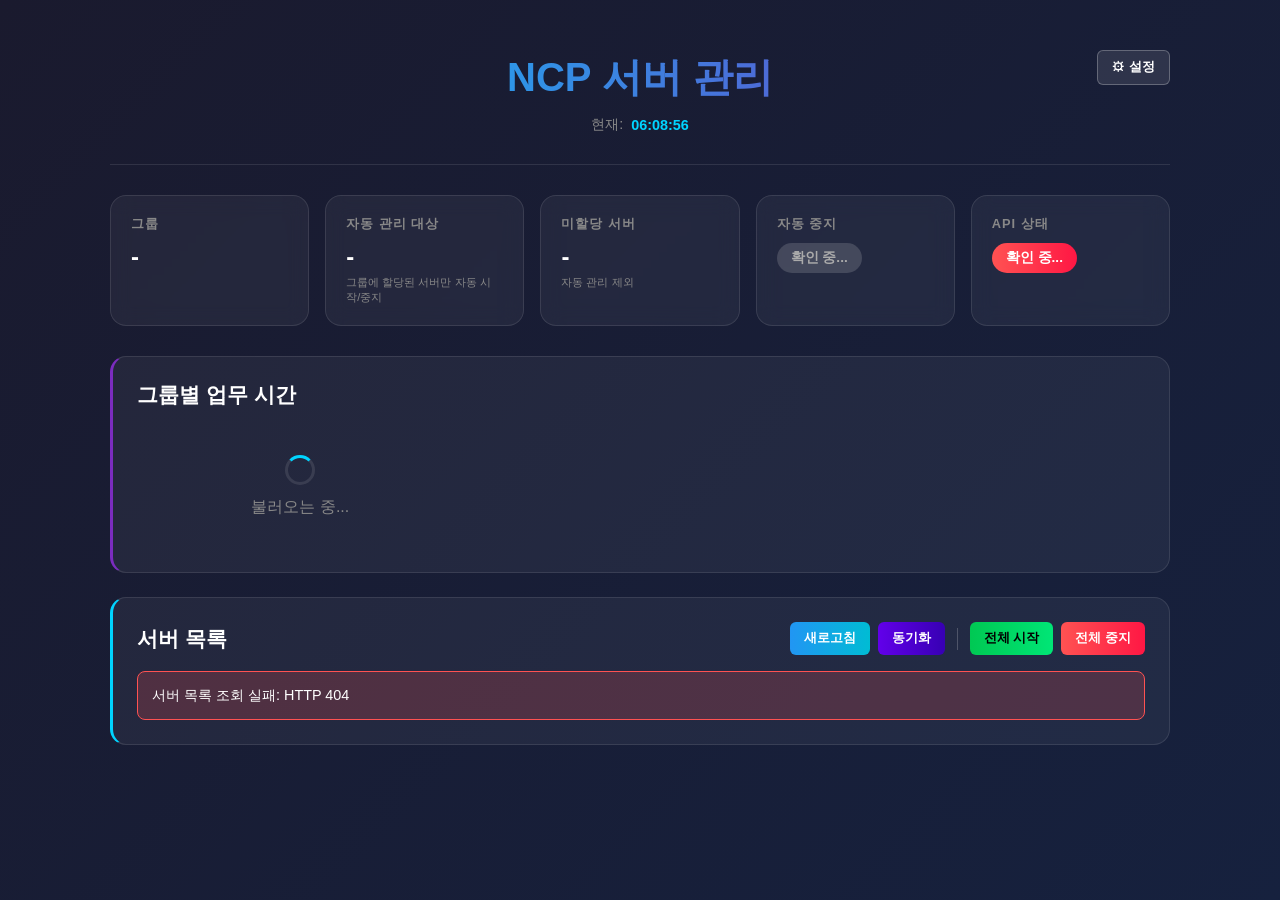
==== commit 86015da0: "그룹별 주말 운영 정책 추가 (업무 시간 적용 / 주말 전체 중지) - include_weekends 컬럼 의미 재정의 (스키마 변경 없음): 1=주말에도 업무시간 적용, 0=주말" ====
--- a/static/index.html
+++ b/static/index.html
@@ -196,7 +196,7 @@
                     </div>
                     <div class="group-row">
                         🕒 ${pad(g.start_hour)}:${pad(g.start_minute)} ~ ${pad(g.end_hour)}:${pad(g.end_minute)}
-                        · 주말 ${g.include_weekends ? '포함' : '제외'}
+                        · 주말 ${g.include_weekends ? '업무시간 적용' : '전체 중지'}
                     </div>
                     <div class="group-meta">할당 서버: <strong>${g.server_count}대</strong></div>
                 </div>
@@ -339,12 +339,27 @@
             }).join('');
         }
 
+        // 주말 + '주말 전체 중지' 그룹 서버를 수동 시작할 때 경고
+        function confirmWeekendStart(serverNo) {
+            const day = new Date().getDay();   // 0=일, 6=토
+            if (day !== 0 && day !== 6) return true;
+            const server = (serverList || []).find(s => s.serverInstanceNo === serverNo);
+            const group = groups.find(g => g.id === server?.groupId);
+            if (!group || group.include_weekends) return true;
+            if (!autoStopEnabled) return true;   // 자동 중지 꺼짐이면 스위프도 안 도니 경고 불필요
+            return confirm(
+                `'${group.name}' 그룹은 주말 전체 중지 정책입니다.\n` +
+                `지금 시작해도 매시 정각 자동 중지에서 다시 꺼집니다.\n` +
+                `(주말 작업이 필요하면 설정에서 자동 중지를 잠시 끄세요)\n\n계속하시겠습니까?`);
+        }
+
         // 서버별 시작/중지 버튼: 이벤트 위임 (인라인 onclick의 JS 문자열 이스케이프 문제 회피)
         document.getElementById('server-container').addEventListener('click', (e) => {
             const btn = e.target.closest('button[data-action]');
             if (!btn || btn.disabled) return;
             const no = btn.dataset.no;
             const action = btn.dataset.action;
+            if (action === 'start' && !confirmWeekendStart(no)) return;
             withBusy(btn, () => action === 'start' ? startServer(no) : stopServer(no));
         });
 
--- a/static/style.css
+++ b/static/style.css
@@ -197,6 +197,44 @@
     cursor: pointer;
     user-select: none;
 }
+
+/* 주말 운영 정책 라디오 */
+.weekend-policy {
+    margin-bottom: 10px;
+}
+
+.weekend-policy .policy-title {
+    font-size: 0.78rem;
+    color: #888;
+    margin-bottom: 6px;
+    text-transform: none;
+}
+
+.radio-option {
+    display: flex;
+    align-items: flex-start;
+    gap: 8px;
+    padding: 7px 10px;
+    border: 1px solid rgba(255,255,255,0.12);
+    border-radius: 8px;
+    cursor: pointer;
+    user-select: none;
+    margin-bottom: 6px;
+    transition: border-color 0.2s, background 0.2s;
+}
+
+.radio-option:hover { background: rgba(255,255,255,0.04); }
+
+.radio-option:has(input:checked) {
+    border-color: rgba(123,44,191,0.7);
+    background: rgba(123,44,191,0.1);
+}
+
+.radio-option input { margin-top: 3px; accent-color: #9d4edd; }
+
+.radio-option .radio-text { display: flex; flex-direction: column; gap: 2px; }
+.radio-option .radio-text strong { font-size: 0.85rem; }
+.radio-option .radio-text small { font-size: 0.75rem; color: #999; line-height: 1.4; }
 
 /* 서버 검색 */
 .search-input {
